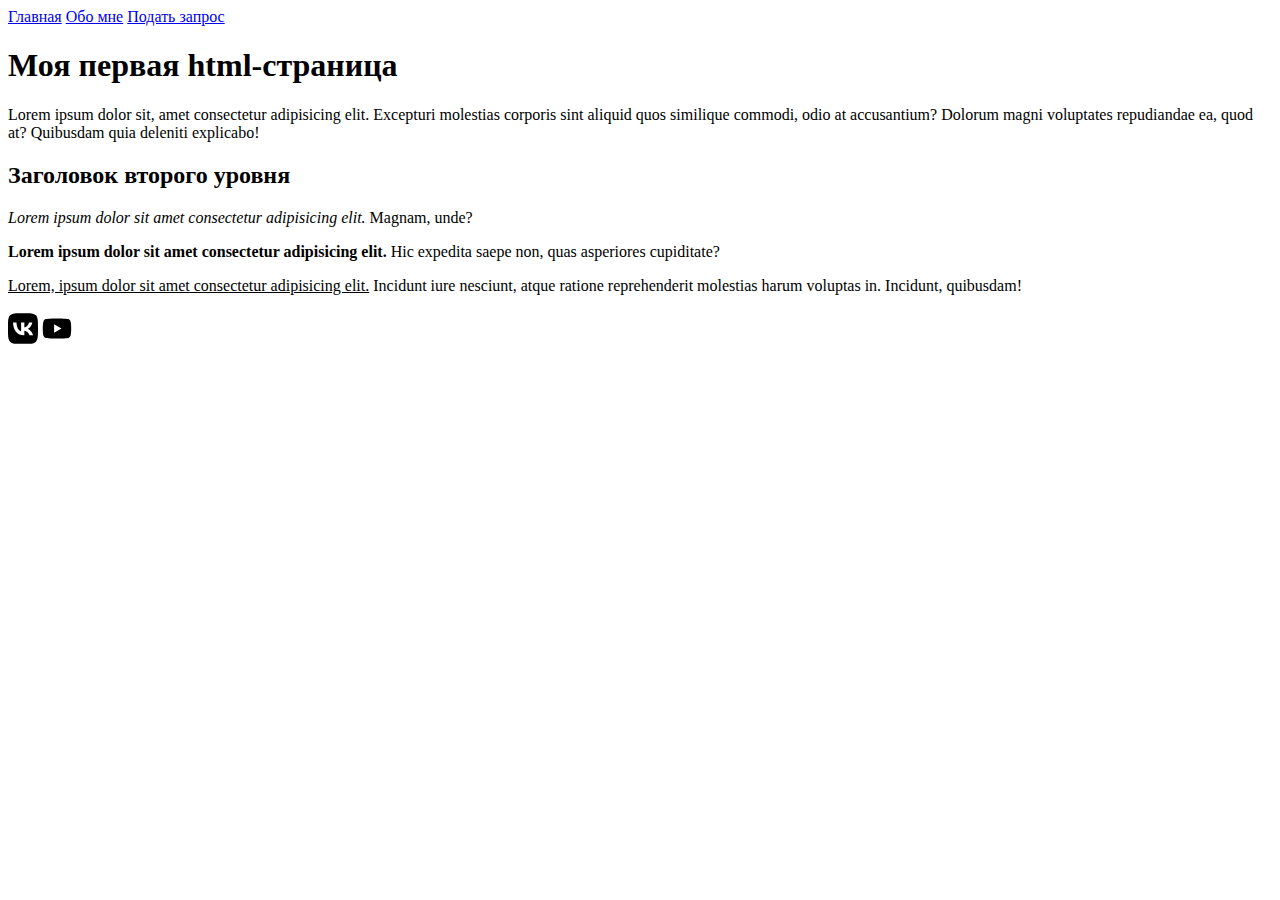
==== lesson/index.html @ 773eac4b "the 1st seminar homework and lesson work added" ====
<!DOCTYPE html>
<html lang="en">
<head>
    <meta charset="UTF-8">
    <meta name="viewport" content="width=device-width, initial-scale=1.0">
    <title>Main page</title>
</head>
<body>
    <a href="index.html">Главная</a>
    <a href="info/about.html">Обо мне</a>
    <a href="forms/request.html">Подать запрос</a>

    <h1>Моя первая html-страница</h1>

    <p>Lorem ipsum dolor sit, amet consectetur adipisicing elit. Excepturi molestias corporis sint aliquid quos similique commodi, odio at accusantium? Dolorum magni voluptates repudiandae ea, quod at? Quibusdam quia deleniti explicabo!</p>

    <h2>Заголовок второго уровня</h2>

    <p><i>Lorem ipsum dolor sit amet consectetur adipisicing elit.</i> Magnam, unde?</p>

    <p><b>Lorem ipsum dolor sit amet consectetur adipisicing elit.</b> Hic expedita saepe non, quas asperiores cupiditate?</p>

    <p><u>Lorem, ipsum dolor sit amet consectetur adipisicing elit.</u> Incidunt iure nesciunt, atque ratione reprehenderit molestias harum voluptas in. Incidunt, quibusdam!</p>

    <a href="https://vk.com/">
        <img src="img/icon_vk.svg" alt="vkontakte" width="30"></a>

    <a href="https://www.youtube.com/">
        <img src="img/icon_yt.svg" alt="youtube" width="30" height="35"></a>
</body>
</html>
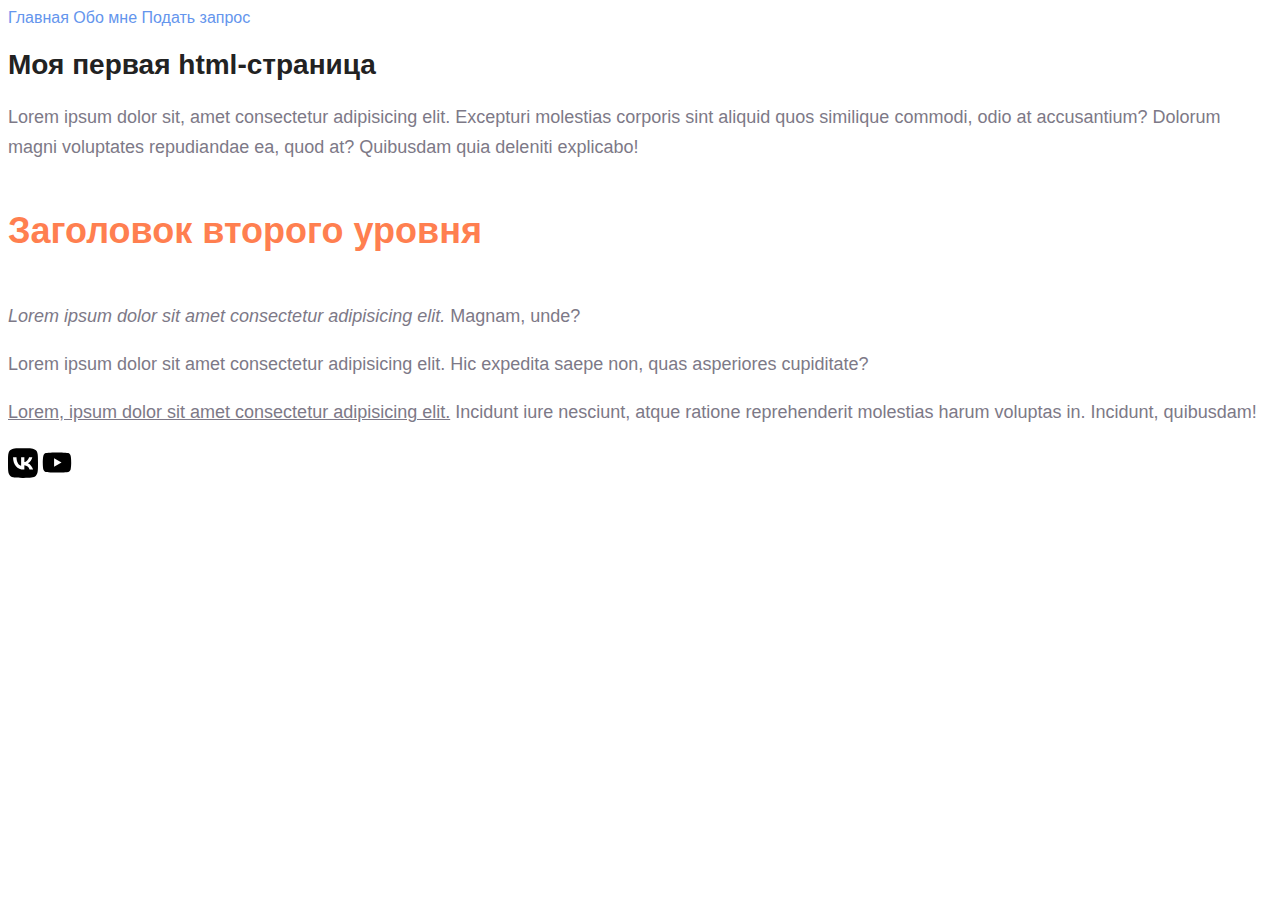
==== commit 1e9bbefc: "the 2nd seminar homework and lesson work added" ====
--- a/lesson/index.html
+++ b/lesson/index.html
@@ -4,23 +4,24 @@
     <meta charset="UTF-8">
     <meta name="viewport" content="width=device-width, initial-scale=1.0">
     <title>Main page</title>
+    <link rel="stylesheet" href="style.css">
 </head>
 <body>
-    <a href="index.html">Главная</a>
-    <a href="info/about.html">Обо мне</a>
-    <a href="forms/request.html">Подать запрос</a>
+    <a href="index.html" class="menu">Главная</a>
+    <a href="info/about.html" class="menu">Обо мне</a>
+    <a href="forms/request.html" class="menu">Подать запрос</a>
 
-    <h1>Моя первая html-страница</h1>
+    <h1 class="header_1">Моя первая html-страница</h1>
 
-    <p>Lorem ipsum dolor sit, amet consectetur adipisicing elit. Excepturi molestias corporis sint aliquid quos similique commodi, odio at accusantium? Dolorum magni voluptates repudiandae ea, quod at? Quibusdam quia deleniti explicabo!</p>
+    <p class="paragraph">Lorem ipsum dolor sit, amet consectetur adipisicing elit. Excepturi molestias corporis sint aliquid quos similique commodi, odio at accusantium? Dolorum magni voluptates repudiandae ea, quod at? Quibusdam quia deleniti explicabo!</p>
 
-    <h2>Заголовок второго уровня</h2>
+    <h2 class="header_2">Заголовок второго уровня</h2>
 
-    <p><i>Lorem ipsum dolor sit amet consectetur adipisicing elit.</i> Magnam, unde?</p>
+    <p class="paragraph"><i>Lorem ipsum dolor sit amet consectetur adipisicing elit.</i> Magnam, unde?</p>
 
-    <p><b>Lorem ipsum dolor sit amet consectetur adipisicing elit.</b> Hic expedita saepe non, quas asperiores cupiditate?</p>
+    <p class="paragraph"><b>Lorem ipsum dolor sit amet consectetur adipisicing elit.</b> Hic expedita saepe non, quas asperiores cupiditate?</p>
 
-    <p><u>Lorem, ipsum dolor sit amet consectetur adipisicing elit.</u> Incidunt iure nesciunt, atque ratione reprehenderit molestias harum voluptas in. Incidunt, quibusdam!</p>
+    <p class="paragraph"><u>Lorem, ipsum dolor sit amet consectetur adipisicing elit.</u> Incidunt iure nesciunt, atque ratione reprehenderit molestias harum voluptas in. Incidunt, quibusdam!</p>
 
     <a href="https://vk.com/">
         <img src="img/icon_vk.svg" alt="vkontakte" width="30"></a>
--- a/lesson/style.css
+++ b/lesson/style.css
@@ -0,0 +1,59 @@
+a { 
+    text-decoration: none; 
+}
+
+body {
+    font-family: sans-serif;
+}
+
+.menu {
+    color: cornflowerblue;
+    font-size: 16px;
+    line-height: 20px;
+}
+
+.header_1 {
+    color: #222;
+    font-size: 28px;
+    line-height: 36px;
+    font-weight: bold;
+}
+
+.header_2 {
+    color: coral;
+    font-style: normal;
+    font-weight: 700;
+    font-size: 36px;
+    line-height: 80px;
+}
+
+.paragraph {
+    font-style: normal;
+    font-weight: 300;
+    font-size: 18px;
+    line-height: 30px;
+    color: #7D7987
+}
+
+.about_photo {
+    border-radius: 10px;
+    width: 300px;
+}
+
+.input_field {
+    width: 200px;
+    height: 30px;
+    outline: none;
+    border: 1px solid #ccc;
+    border-radius: 15px;
+    font-size: 14px;
+    line-height: 30px;
+}
+
+.button {
+    width: 100px;
+    height: 30px;
+    font-size: 14px;
+    border: 1px solid #ccc;
+    border-radius: 10px;
+}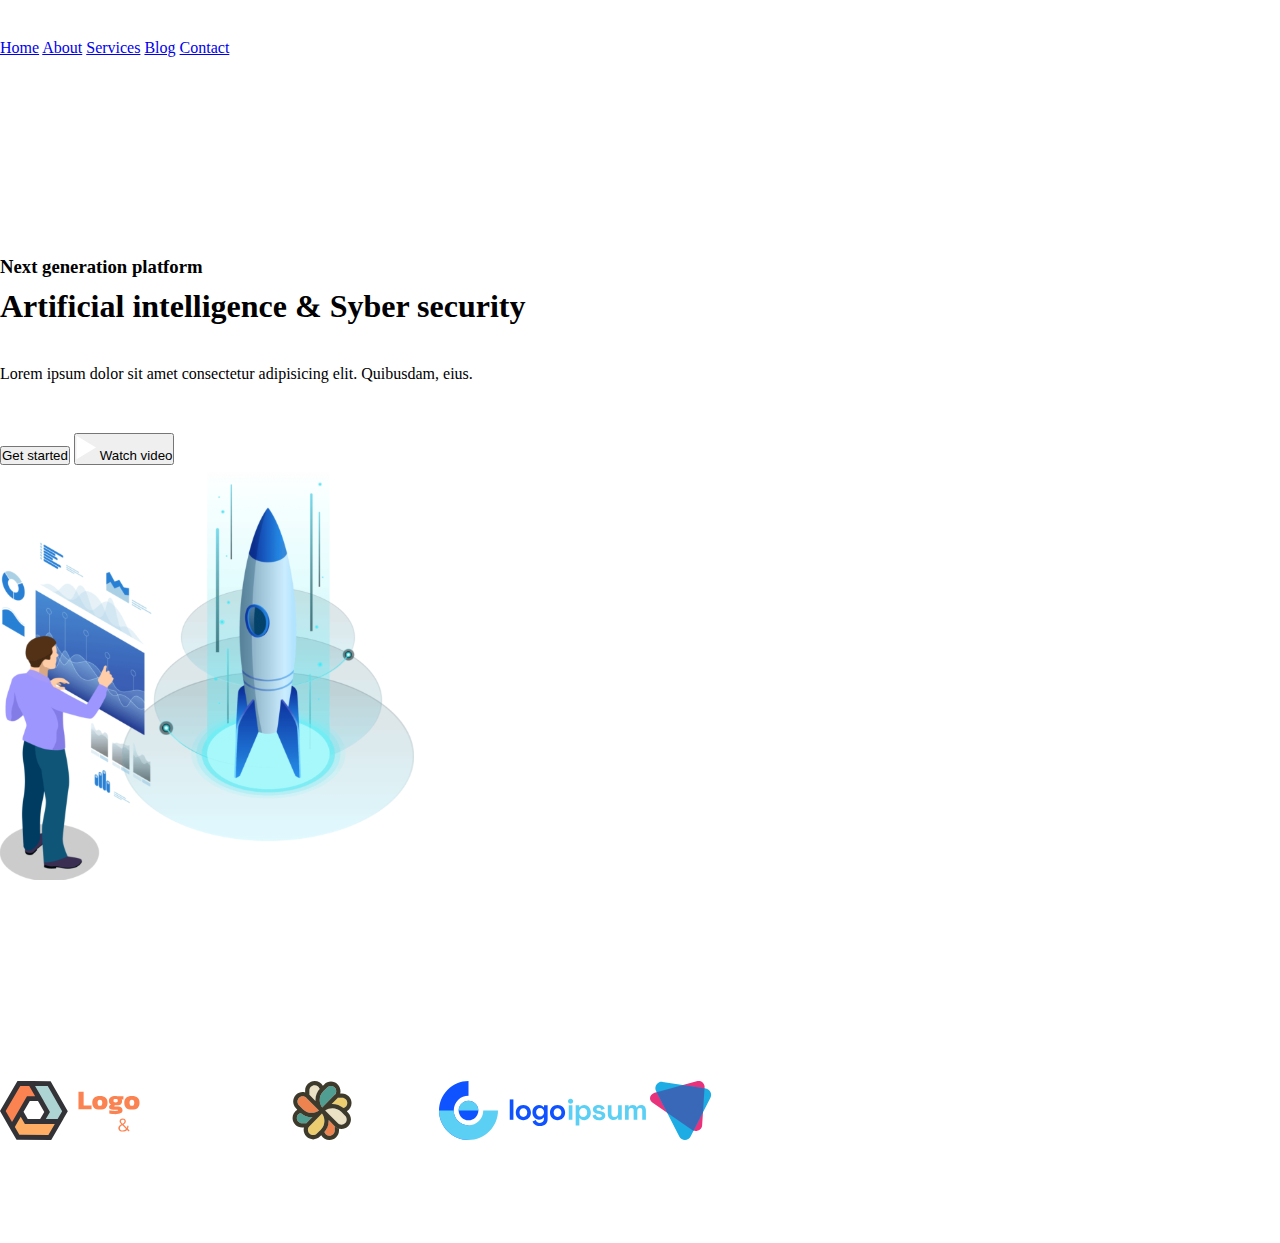
==== commit 26bad1cc: "the 3rd seminar homework and lesson work added" ====
--- a/lesson/index.html
+++ b/lesson/index.html
@@ -3,30 +3,42 @@
 <head>
     <meta charset="UTF-8">
     <meta name="viewport" content="width=device-width, initial-scale=1.0">
-    <title>Main page</title>
+    <title>Seminar3</title>
     <link rel="stylesheet" href="style.css">
 </head>
 <body>
-    <a href="index.html" class="menu">Главная</a>
-    <a href="info/about.html" class="menu">Обо мне</a>
-    <a href="forms/request.html" class="menu">Подать запрос</a>
+    <div class="top">
+        <div class="header">
+            <a class="header__link" href="#">Home</a>
+            <a class="header__link" href="#">About</a>
+            <a class="header__link" href="#">Services</a>
+            <a class="header__link" href="#">Blog</a>
+            <a class="header__link" href="#">Contact</a>
+        </div>
+        <div class="top__content">
+            <div class="top__info">
+                <h3 class="subtitle">Next generation platform</h3>
+                <h1 class="title">Artificial intelligence & Syber security</h1>
+                <p class="text">Lorem ipsum dolor sit amet consectetur adipisicing elit. Quibusdam, eius.</p>
+                <div class="top__buttons">
+                    <button class="button">Get started</button>
+                    <button class="button">
+                        <svg width="20" height="25" viewBox="0 0 20 25" fill="none" xmlns="http://www.w3.org/2000/svg">
+                        <path d="M20 12.5L0.500001 24.1913L0.500002 0.808657L20 12.5Z" fill="white"/>
+                        </svg>
+                        Watch video</button>
+                </div>
+            </div>
+            <img src="img/top__img.svg" alt="top image">
+        </div>
+        <div class="top__logos">
+            <img src="img/logo1.svg" alt="logo1">
+            <img src="img/logo2.svg" alt="logo2">
+            <img src="img/logo3.svg" alt="logo3">
+            <img src="img/logo4.svg" alt="logo4">
+        </div>
+    </div>
 
-    <h1 class="header_1">Моя первая html-страница</h1>
-
-    <p class="paragraph">Lorem ipsum dolor sit, amet consectetur adipisicing elit. Excepturi molestias corporis sint aliquid quos similique commodi, odio at accusantium? Dolorum magni voluptates repudiandae ea, quod at? Quibusdam quia deleniti explicabo!</p>
-
-    <h2 class="header_2">Заголовок второго уровня</h2>
-
-    <p class="paragraph"><i>Lorem ipsum dolor sit amet consectetur adipisicing elit.</i> Magnam, unde?</p>
-
-    <p class="paragraph"><b>Lorem ipsum dolor sit amet consectetur adipisicing elit.</b> Hic expedita saepe non, quas asperiores cupiditate?</p>
-
-    <p class="paragraph"><u>Lorem, ipsum dolor sit amet consectetur adipisicing elit.</u> Incidunt iure nesciunt, atque ratione reprehenderit molestias harum voluptas in. Incidunt, quibusdam!</p>
-
-    <a href="https://vk.com/">
-        <img src="img/icon_vk.svg" alt="vkontakte" width="30"></a>
-
-    <a href="https://www.youtube.com/">
-        <img src="img/icon_yt.svg" alt="youtube" width="30" height="35"></a>
+    
 </body>
-</html>
+</html>--- a/lesson/style.css
+++ b/lesson/style.css
@@ -1,59 +1,31 @@
-a { 
-    text-decoration: none; 
+* {
+    margin: 0;
+    padding: 0;
 }
 
-body {
-    font-family: sans-serif;
+.top {
+    padding-bottom: 99px;
 }
 
-.menu {
-    color: cornflowerblue;
-    font-size: 16px;
-    line-height: 20px;
+.header {
+    padding-top: 39px;
+    padding-bottom: 39px;
 }
 
-.header_1 {
-    color: #222;
-    font-size: 28px;
-    line-height: 36px;
-    font-weight: bold;
+.top__content {
+    margin-top: 160px;
+    margin-bottom: 197px;
 }
 
-.header_2 {
-    color: coral;
-    font-style: normal;
-    font-weight: 700;
-    font-size: 36px;
-    line-height: 80px;
+.subtitle {
+    margin-bottom: 10px;
 }
 
-.paragraph {
-    font-style: normal;
-    font-weight: 300;
-    font-size: 18px;
-    line-height: 30px;
-    color: #7D7987
+.title {
+    margin-bottom: 40px;
 }
 
-.about_photo {
-    border-radius: 10px;
-    width: 300px;
+.top__buttons {
+    margin-top: 50px;
 }
 
-.input_field {
-    width: 200px;
-    height: 30px;
-    outline: none;
-    border: 1px solid #ccc;
-    border-radius: 15px;
-    font-size: 14px;
-    line-height: 30px;
-}
-
-.button {
-    width: 100px;
-    height: 30px;
-    font-size: 14px;
-    border: 1px solid #ccc;
-    border-radius: 10px;
-}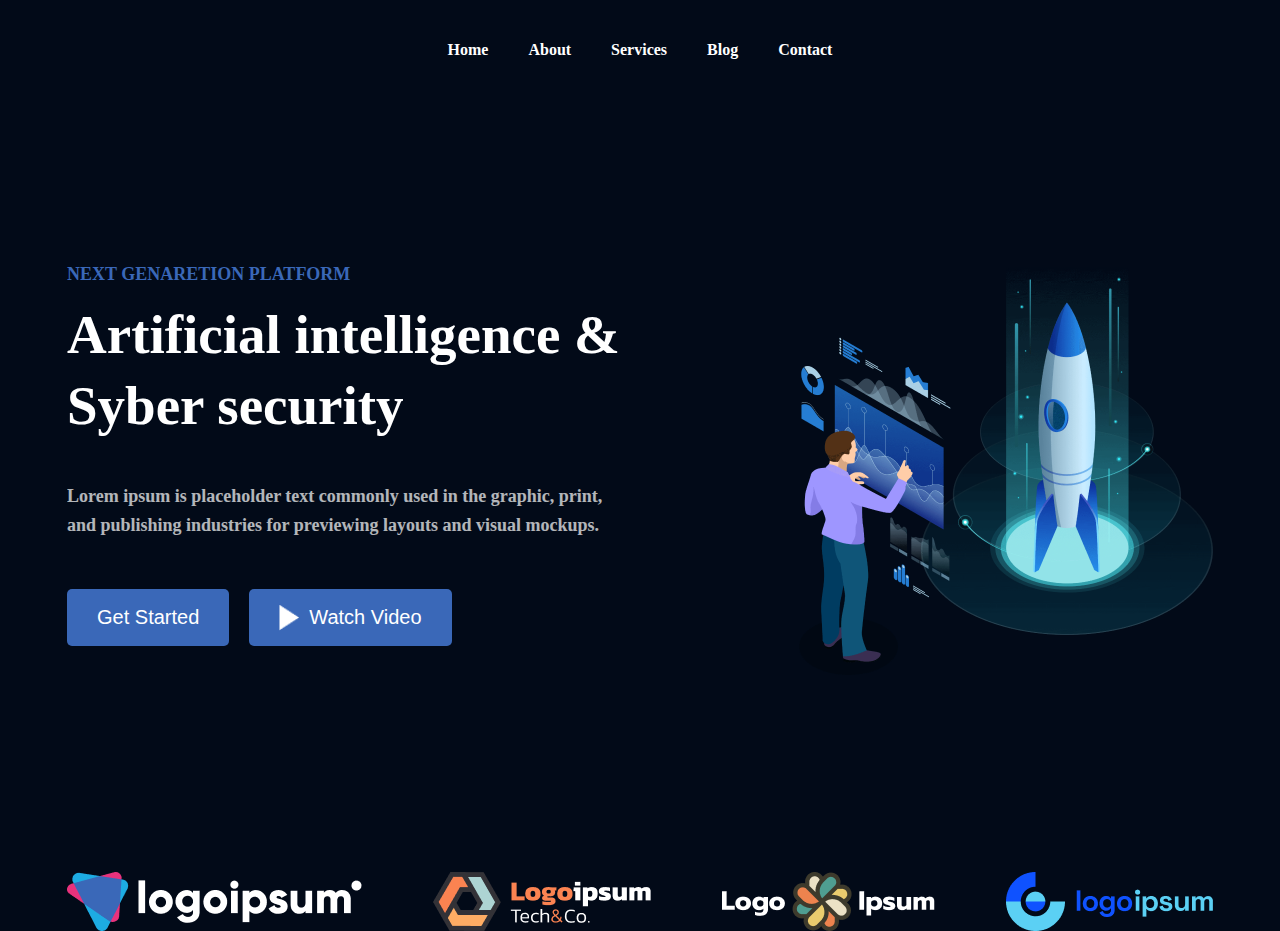
==== commit 65f57499: "seminar 4.1 lesson work added" ====
--- a/lesson/index.html
+++ b/lesson/index.html
@@ -1,44 +1,45 @@
 <!DOCTYPE html>
 <html lang="en">
-<head>
-    <meta charset="UTF-8">
-    <meta name="viewport" content="width=device-width, initial-scale=1.0">
-    <title>Seminar3</title>
-    <link rel="stylesheet" href="style.css">
-</head>
-<body>
-    <div class="top">
-        <div class="header">
-            <a class="header__link" href="#">Home</a>
-            <a class="header__link" href="#">About</a>
-            <a class="header__link" href="#">Services</a>
-            <a class="header__link" href="#">Blog</a>
-            <a class="header__link" href="#">Contact</a>
-        </div>
-        <div class="top__content">
-            <div class="top__info">
-                <h3 class="subtitle">Next generation platform</h3>
-                <h1 class="title">Artificial intelligence & Syber security</h1>
-                <p class="text">Lorem ipsum dolor sit amet consectetur adipisicing elit. Quibusdam, eius.</p>
-                <div class="top__buttons">
-                    <button class="button">Get started</button>
-                    <button class="button">
-                        <svg width="20" height="25" viewBox="0 0 20 25" fill="none" xmlns="http://www.w3.org/2000/svg">
-                        <path d="M20 12.5L0.500001 24.1913L0.500002 0.808657L20 12.5Z" fill="white"/>
-                        </svg>
-                        Watch video</button>
-                </div>
-            </div>
-            <img src="img/top__img.svg" alt="top image">
-        </div>
-        <div class="top__logos">
-            <img src="img/logo1.svg" alt="logo1">
-            <img src="img/logo2.svg" alt="logo2">
-            <img src="img/logo3.svg" alt="logo3">
-            <img src="img/logo4.svg" alt="logo4">
-        </div>
-    </div>
-
-    
-</body>
-</html>+	<head>
+		<meta charset="UTF-8" />
+		<meta name="viewport" content="width=device-width, initial-scale=1.0" />
+		<link rel="stylesheet" href="style.css" />
+		<title>Lesson 3</title>
+	</head>
+	<body>
+		<header>
+			<nav class="navigation container">
+				<a class="navigation__link" href="#">Home</a>
+				<a class="navigation__link" href="#">About</a>
+				<a class="navigation__link" href="#">Services</a>
+				<a class="navigation__link" href="#">Blog</a>
+				<a class="navigation__link" href="#">Contact</a>
+			</nav>
+		</header>
+		<main>
+			<div class="content__wrapper container">
+				<div class="content-block">
+					<h3 class="content__subtitle">Next genaretion platform</h3>
+					<h1 class="content__mainTitle">Artificial intelligence & Syber security</h1>
+					<p class="content__description">
+						Lorem ipsum is placeholder text commonly used in the graphic, print, and publishing industries for
+						previewing layouts and visual mockups.
+					</p>
+					<div class="content__btns">
+						<button class="content__btns__button">Get Started</button>
+						<button class="content__btns__button btn-play"><img src="./img/play.png" alt="Play" /> Watch Video</button>
+					</div>
+				</div>
+				<img src="./img/mainImg.png" alt="Main Image" />
+			</div>
+		</main>
+		<footer>
+			<div class="logos container">
+				<img src="./img/logo1.png" alt="Logo 1" />
+				<img src="./img/logo2.png" alt="Logo 2" />
+				<img src="./img/logo3.png" alt="Logo 3" />
+				<img src="./img/logo4.png" alt="Logo 4" />
+			</div>
+		</footer>
+	</body>
+</html>
--- a/lesson/style.css
+++ b/lesson/style.css
@@ -1,31 +1,112 @@
+@import url('https://fonts.googleapis.com/css2?family=Open+Sans:wght@600;800&display=swap');
+
 * {
-    margin: 0;
-    padding: 0;
+	margin: 0;
+	padding: 0;
+	text-decoration: none;
 }
 
-.top {
-    padding-bottom: 99px;
+body {
+	box-sizing: border-box;
+	scroll-behavior: smooth;
+	background: #020a18;
+	font-family: 'Open Sans', sans-serif;
+	font-family: 'Gilroy-Bold';
+	font-style: normal;
+	font-weight: 600;
 }
 
-.header {
-    padding-top: 39px;
-    padding-bottom: 39px;
+img {
+	max-width: 100%;
+	display: block;
 }
 
-.top__content {
-    margin-top: 160px;
-    margin-bottom: 197px;
+.container {
+	width: 1146px;
+	margin: 0 auto;
 }
 
-.subtitle {
-    margin-bottom: 10px;
+header {
+	padding: 39px 0;
+	margin-bottom: 160px;
 }
 
-.title {
-    margin-bottom: 40px;
+.navigation {
+	display: flex;
+	justify-content: center;
+	gap: 40px;
 }
 
-.top__buttons {
-    margin-top: 50px;
+.navigation__link {
+	font-size: 16px;
+	line-height: 22px;
+	color: #ffffff;
 }
 
+main {
+	margin-bottom: 197px;
+}
+
+.content__wrapper {
+	display: flex;
+	justify-content: space-between;
+}
+
+.content-block {
+}
+
+.content__subtitle {
+	font-size: 18px;
+	line-height: 160%;
+	text-transform: uppercase;
+	color: #3a68b8;
+	margin-bottom: 10px;
+}
+
+.content__mainTitle {
+	font-weight: 800;
+	font-size: 55px;
+	line-height: 130%;
+	color: #ffffff;
+	margin-bottom: 40px;
+	width: 604px;
+}
+
+.content__description {
+	font-size: 18px;
+	line-height: 160%;
+	color: #ffffff;
+	opacity: 0.7;
+	margin-bottom: 50px;
+	width: 558px;
+}
+
+.content__btns {
+	display: flex;
+	gap: 20px;
+}
+
+.content__btns__button {
+	font-size: 20px;
+	line-height: 27px;
+	color: #ffffff;
+
+	background: #3a68b8;
+	border-radius: 5px;
+	padding: 15px 30px;
+	border: none;
+	cursor: pointer;
+}
+
+.btn-play {
+	display: flex;
+	gap: 10px;
+}
+
+footer {
+}
+
+.logos {
+	display: flex;
+	justify-content: space-between;
+}
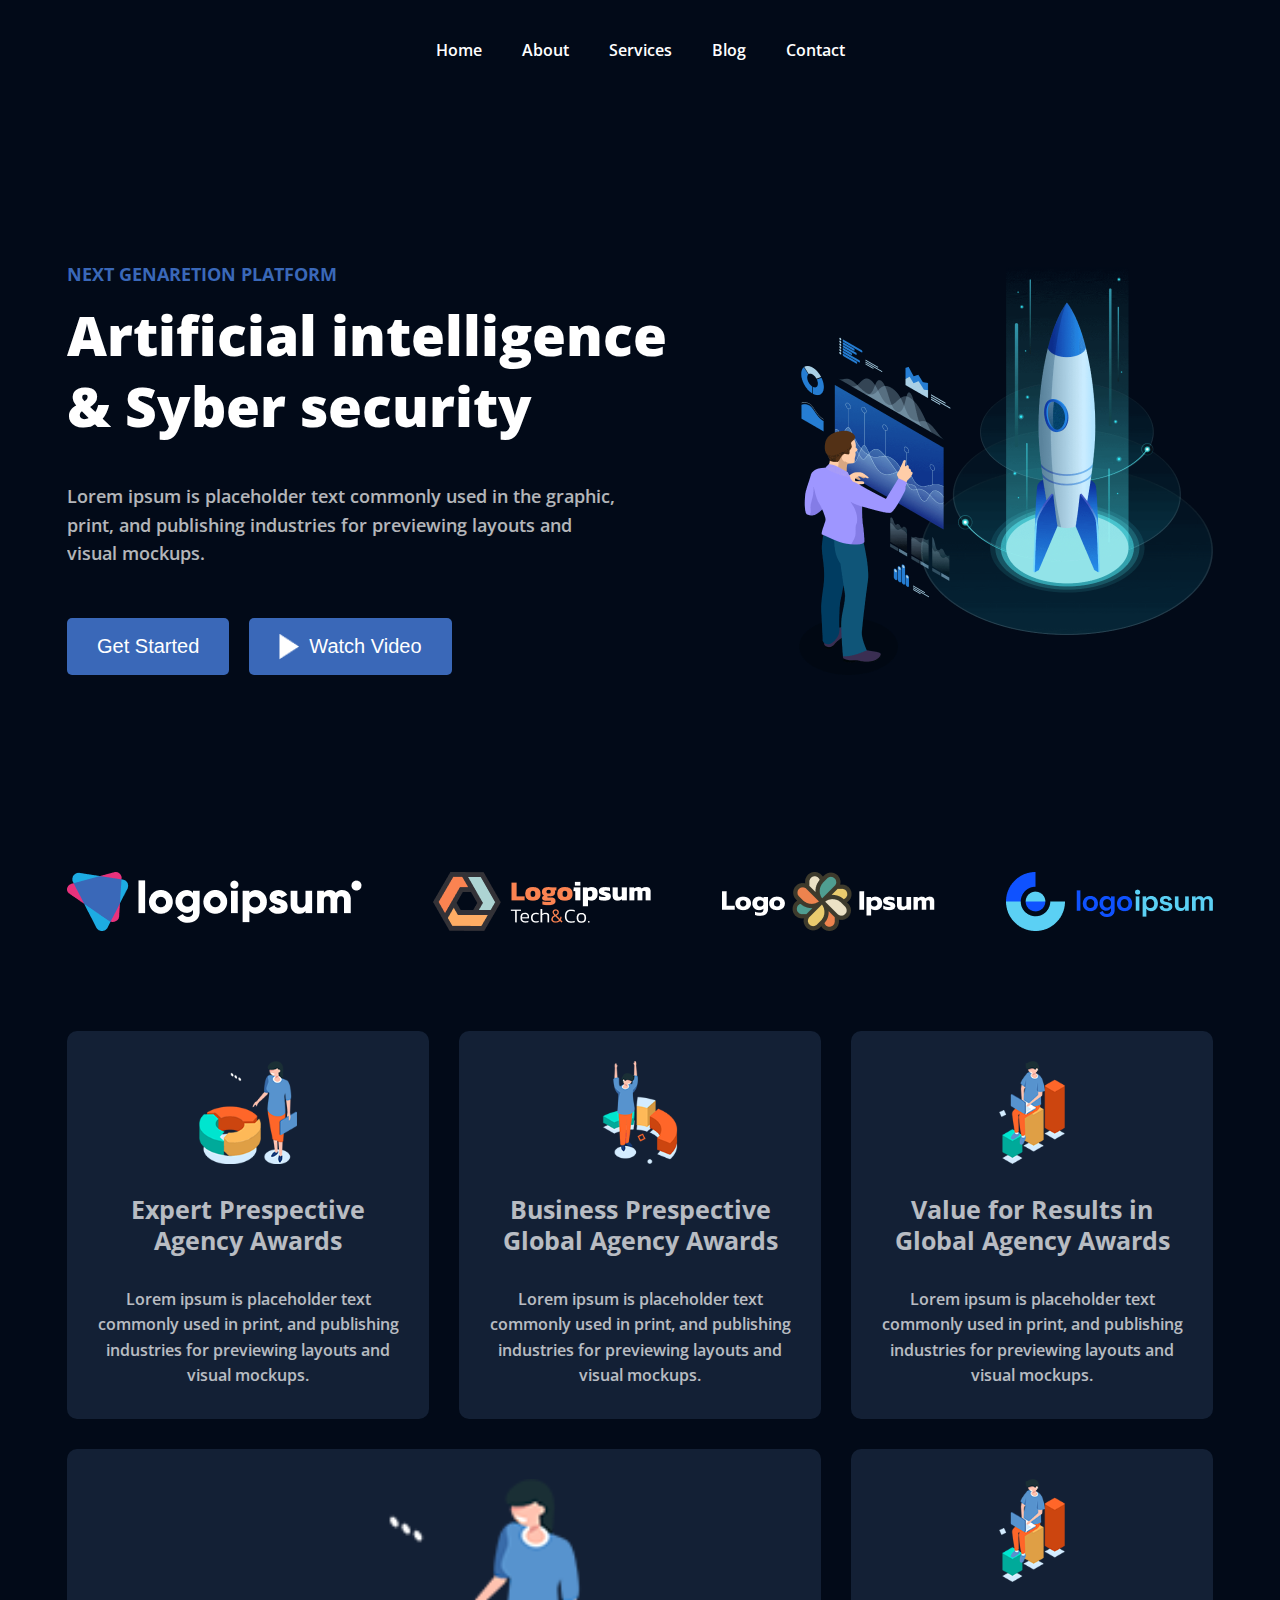
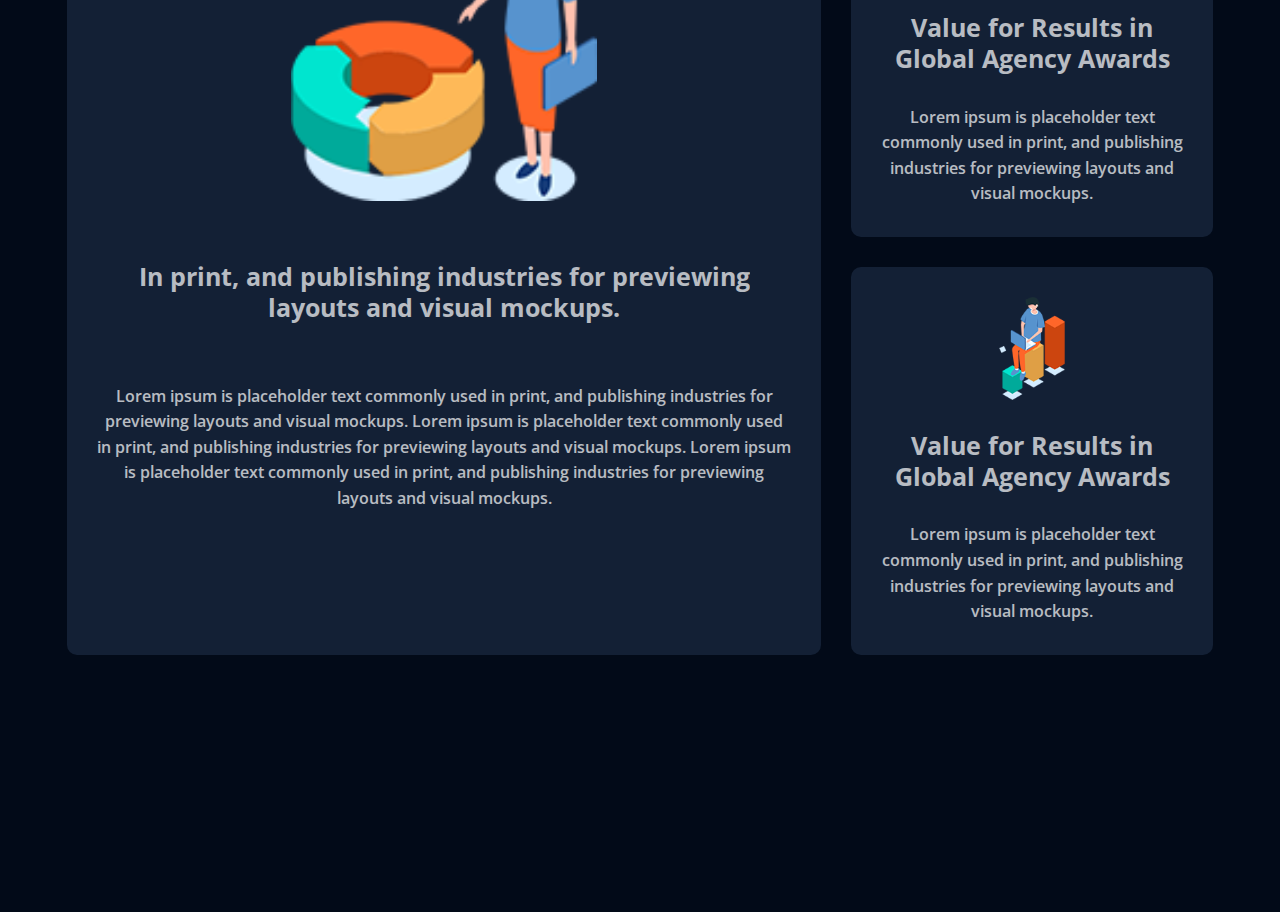
==== commit f24a1760: "seminar 5.1 homework added" ====
--- a/lesson/index.html
+++ b/lesson/index.html
@@ -4,7 +4,7 @@
 		<meta charset="UTF-8" />
 		<meta name="viewport" content="width=device-width, initial-scale=1.0" />
 		<link rel="stylesheet" href="style.css" />
-		<title>Lesson 3</title>
+		<title>Lesson 6</title>
 	</head>
 	<body>
 		<header>
@@ -17,7 +17,7 @@
 			</nav>
 		</header>
 		<main>
-			<div class="content__wrapper container">
+			<section class="content__wrapper container">
 				<div class="content-block">
 					<h3 class="content__subtitle">Next genaretion platform</h3>
 					<h1 class="content__mainTitle">Artificial intelligence & Syber security</h1>
@@ -31,15 +31,69 @@
 					</div>
 				</div>
 				<img src="./img/mainImg.png" alt="Main Image" />
-			</div>
+			</section>
+			<article>
+				<div class="logos container">
+					<img src="./img/logo1.png" alt="Logo 1" />
+					<img src="./img/logo2.png" alt="Logo 2" />
+					<img src="./img/logo3.png" alt="Logo 3" />
+					<img src="./img/logo4.png" alt="Logo 4" />
+				</div>
+			</article>
+			<section class="cards-list">
+				<div class="cards-list__wrapper container">
+					<div class="card">
+						<img src="./img/img1.svg" alt="Card picture" />
+						<h3>Expert Prespective Agency Awards</h3>
+						<p>
+							Lorem ipsum is placeholder text commonly used in print, and publishing industries for previewing layouts
+							and visual mockups.
+						</p>
+					</div>
+					<div class="card">
+						<img src="./img/img2.svg" alt="Card picture" />
+						<h3>Business Prespective Global Agency Awards</h3>
+						<p>
+							Lorem ipsum is placeholder text commonly used in print, and publishing industries for previewing layouts
+							and visual mockups.
+						</p>
+					</div>
+					<div class="card">
+						<img src="./img/img3.svg" alt="Card picture" />
+						<h3>Value for Results in Global Agency Awards</h3>
+						<p>
+							Lorem ipsum is placeholder text commonly used in print, and publishing industries for previewing layouts
+							and visual mockups.
+						</p>
+					</div>
+					<div class="card card-big hidden">
+						<img src="./img/img4.svg" alt="Card picture" />
+						<h3>In print, and publishing industries for previewing layouts and visual mockups.</h3>
+						<p>
+							Lorem ipsum is placeholder text commonly used in print, and publishing industries for previewing layouts
+							and visual mockups. Lorem ipsum is placeholder text commonly used in print, and publishing industries for
+							previewing layouts and visual mockups. Lorem ipsum is placeholder text commonly used in print, and
+							publishing industries for previewing layouts and visual mockups.
+						</p>
+					</div>
+					<div class="card hidden">
+						<img src="./img/img3.svg" alt="Card picture" />
+						<h3>Value for Results in Global Agency Awards</h3>
+						<p>
+							Lorem ipsum is placeholder text commonly used in print, and publishing industries for previewing layouts
+							and visual mockups.
+						</p>
+					</div>
+					<div class="card hidden">
+						<img src="./img/img3.svg" alt="Card picture" />
+						<h3>Value for Results in Global Agency Awards</h3>
+						<p>
+							Lorem ipsum is placeholder text commonly used in print, and publishing industries for previewing layouts
+							and visual mockups.
+						</p>
+					</div>
+				</div>
+			</section>
 		</main>
-		<footer>
-			<div class="logos container">
-				<img src="./img/logo1.png" alt="Logo 1" />
-				<img src="./img/logo2.png" alt="Logo 2" />
-				<img src="./img/logo3.png" alt="Logo 3" />
-				<img src="./img/logo4.png" alt="Logo 4" />
-			</div>
-		</footer>
 	</body>
 </html>
--- a/lesson/style.css
+++ b/lesson/style.css
@@ -11,7 +11,6 @@
 	scroll-behavior: smooth;
 	background: #020a18;
 	font-family: 'Open Sans', sans-serif;
-	font-family: 'Gilroy-Bold';
 	font-style: normal;
 	font-weight: 600;
 }
@@ -44,12 +43,12 @@
 }
 
 main {
-	margin-bottom: 197px;
 }
 
 .content__wrapper {
 	display: flex;
 	justify-content: space-between;
+	margin-bottom: 197px;
 }
 
 .content-block {
@@ -103,10 +102,96 @@
 	gap: 10px;
 }
 
-footer {
+article {
+	margin-bottom: 100px;
 }
 
 .logos {
 	display: flex;
 	justify-content: space-between;
 }
+
+.cards-list {
+	margin-bottom: 257px;
+}
+
+.cards-list__wrapper {
+	display: grid;
+	grid-template-columns: 1fr 1fr 1fr;
+	grid-template-rows: 1fr 1fr 1fr;
+	gap: 30px;
+}
+
+.card {
+	background: #132035;
+	border-radius: 10px;
+	display: flex;
+	gap: 30px;
+	flex-direction: column;
+	text-align: center;
+	align-items: center;
+	padding: 30px;
+	color: #ffffff;
+}
+
+.card h3 {
+	font-weight: 700;
+	font-size: 25px;
+	line-height: 125%;
+	opacity: 0.7;
+}
+
+.card p {
+	font-size: 16px;
+	line-height: 160%;
+	opacity: 0.7;
+}
+
+.card-big {
+	grid-column: span 2;
+	grid-row: span 2;
+	gap: 60px;
+}
+
+@media (max-width: 848px) {
+	.container {
+		width: 767px;
+	}
+
+	.content__wrapper {
+		flex-direction: column;
+		align-items: center;
+		gap: 128px;
+	}
+
+	.content__subtitle {
+		font-size: 16px;
+	}
+
+	.content__mainTitle {
+		width: 604px;
+		font-size: 48px;
+	}
+
+	.logos {
+		justify-content: center;
+		flex-wrap: wrap;
+		gap: 32px;
+		width: 604px;
+	}
+
+	.hidden {
+		display: none;
+	}
+
+	.cards-list__wrapper {
+		grid-template-columns: 1fr;
+		justify-items: center;
+		gap: 32px;
+	}
+
+	.card {
+		background: rgba(19, 32, 53, 0.4);
+		width: 302px;
+	}
+}
